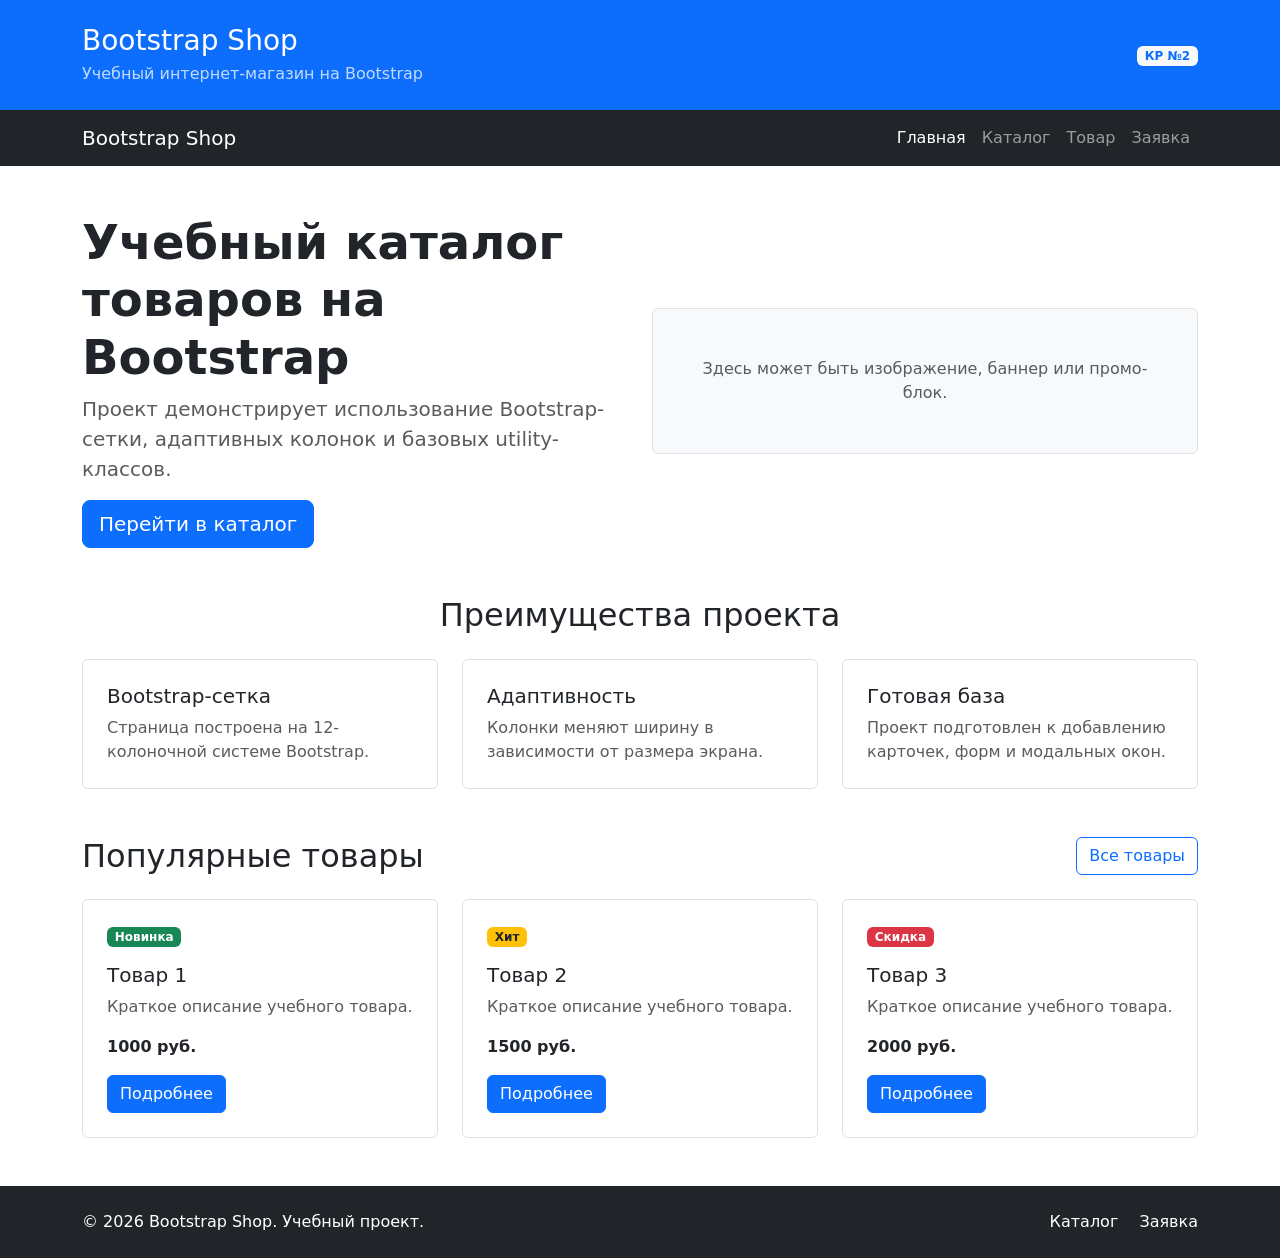
==== index.html @ c0514791 "feat: create Bootstrap grid homepage" ====
<!DOCTYPE html>
<html lang="ru">
<head>
  <meta charset="UTF-8">
  <meta name="viewport" content="width=device-width, initial-scale=1.0">
  <title>Главная — Bootstrap Shop</title>
  <link href="https://cdn.jsdelivr.net/npm/bootstrap@5.3.3/dist/css/bootstrap.min.css" rel="stylesheet">
  <link rel="stylesheet" href="css/custom.css">
</head>
<body>
  <header class="bg-primary text-white py-4">
    <div class="container">
      <div class="row align-items-center">
        <div class="col-12 col-md-8">
          <h1 class="h3 mb-1">Bootstrap Shop</h1>
          <p class="mb-0 opacity-75">Учебный интернет-магазин на Bootstrap</p>
        </div>
        <div class="col-12 col-md-4 text-md-end mt-3 mt-md-0">
          <span class="badge bg-light text-primary">КР №2</span>
        </div>
      </div>
    </div>
  </header>

  <nav class="navbar navbar-expand-lg navbar-dark bg-dark">
    <div class="container">
      <a class="navbar-brand" href="index.html">Bootstrap Shop</a>
      <button class="navbar-toggler" type="button" data-bs-toggle="collapse" data-bs-target="#mainNavbar" aria-controls="mainNavbar" aria-expanded="false" aria-label="Переключить навигацию">
        <span class="navbar-toggler-icon"></span>
      </button>
      <div class="collapse navbar-collapse" id="mainNavbar">
        <ul class="navbar-nav ms-auto">
          <li class="nav-item">
            <a class="nav-link active" aria-current="page" href="index.html">Главная</a>
          </li>
          <li class="nav-item">
            <a class="nav-link" href="catalog.html">Каталог</a>
          </li>
          <li class="nav-item">
            <a class="nav-link" href="product.html">Товар</a>
          </li>
          <li class="nav-item">
            <a class="nav-link" href="order.html">Заявка</a>
          </li>
        </ul>
      </div>
    </div>
  </nav>

  <main>
    <section class="container my-5">
      <div class="row align-items-center g-4">
        <div class="col-12 col-lg-6">
          <h2 class="display-5 fw-bold">Учебный каталог товаров на Bootstrap</h2>
          <p class="lead text-muted">
            Проект демонстрирует использование Bootstrap-сетки,
            адаптивных колонок и базовых utility-классов.
          </p>
          <a class="btn btn-primary btn-lg" href="catalog.html">Перейти в каталог</a>
        </div>
        <div class="col-12 col-lg-6">
          <div class="p-5 bg-light border rounded text-center">
            <p class="mb-0 text-muted">Здесь может быть изображение, баннер или промо-блок.</p>
          </div>
        </div>
      </div>
    </section>

    <section class="container my-5">
      <h2 class="text-center mb-4">Преимущества проекта</h2>
      <div class="row g-4">
        <div class="col-12 col-md-4">
          <div class="p-4 border rounded h-100 bg-white">
            <h3 class="h5">Bootstrap-сетка</h3>
            <p class="mb-0 text-muted">Страница построена на 12-колоночной системе Bootstrap.</p>
          </div>
        </div>
        <div class="col-12 col-md-4">
          <div class="p-4 border rounded h-100 bg-white">
            <h3 class="h5">Адаптивность</h3>
            <p class="mb-0 text-muted">Колонки меняют ширину в зависимости от размера экрана.</p>
          </div>
        </div>
        <div class="col-12 col-md-4">
          <div class="p-4 border rounded h-100 bg-white">
            <h3 class="h5">Готовая база</h3>
            <p class="mb-0 text-muted">Проект подготовлен к добавлению карточек, форм и модальных окон.</p>
          </div>
        </div>
      </div>
    </section>

    <section class="container my-5">
      <div class="d-flex justify-content-between align-items-center mb-4">
        <h2 class="mb-0">Популярные товары</h2>
        <a class="btn btn-outline-primary" href="catalog.html">Все товары</a>
      </div>
      <div class="row g-4">
        <div class="col-12 col-md-6 col-lg-4">
          <div class="border rounded h-100 p-4">
            <span class="badge bg-success mb-3">Новинка</span>
            <h3 class="h5">Товар 1</h3>
            <p class="text-muted">Краткое описание учебного товара.</p>
            <p class="fw-bold mb-3">1000 руб.</p>
            <a class="btn btn-primary" href="product.html">Подробнее</a>
          </div>
        </div>
        <div class="col-12 col-md-6 col-lg-4">
          <div class="border rounded h-100 p-4">
            <span class="badge bg-warning text-dark mb-3">Хит</span>
            <h3 class="h5">Товар 2</h3>
            <p class="text-muted">Краткое описание учебного товара.</p>
            <p class="fw-bold mb-3">1500 руб.</p>
            <a class="btn btn-primary" href="product.html">Подробнее</a>
          </div>
        </div>
        <div class="col-12 col-md-6 col-lg-4">
          <div class="border rounded h-100 p-4">
            <span class="badge bg-danger mb-3">Скидка</span>
            <h3 class="h5">Товар 3</h3>
            <p class="text-muted">Краткое описание учебного товара.</p>
            <p class="fw-bold mb-3">2000 руб.</p>
            <a class="btn btn-primary" href="product.html">Подробнее</a>
          </div>
        </div>
      </div>
    </section>
  </main>

  <footer class="bg-dark text-white py-4 mt-5">
    <div class="container">
      <div class="row align-items-center g-3">
        <div class="col-12 col-md-6">
          <p class="mb-0">&copy; 2026 Bootstrap Shop. Учебный проект.</p>
        </div>
        <div class="col-12 col-md-6 text-md-end">
          <a class="text-white text-decoration-none me-3" href="catalog.html">Каталог</a>
          <a class="text-white text-decoration-none" href="order.html">Заявка</a>
        </div>
      </div>
    </div>
  </footer>

  <script src="https://cdn.jsdelivr.net/npm/bootstrap@5.3.3/dist/js/bootstrap.bundle.min.js"></script>
</body>
</html>
---- css/custom.css ----
body {
  min-height: 100vh;
}

.placeholder-box {
  min-height: 240px;
}
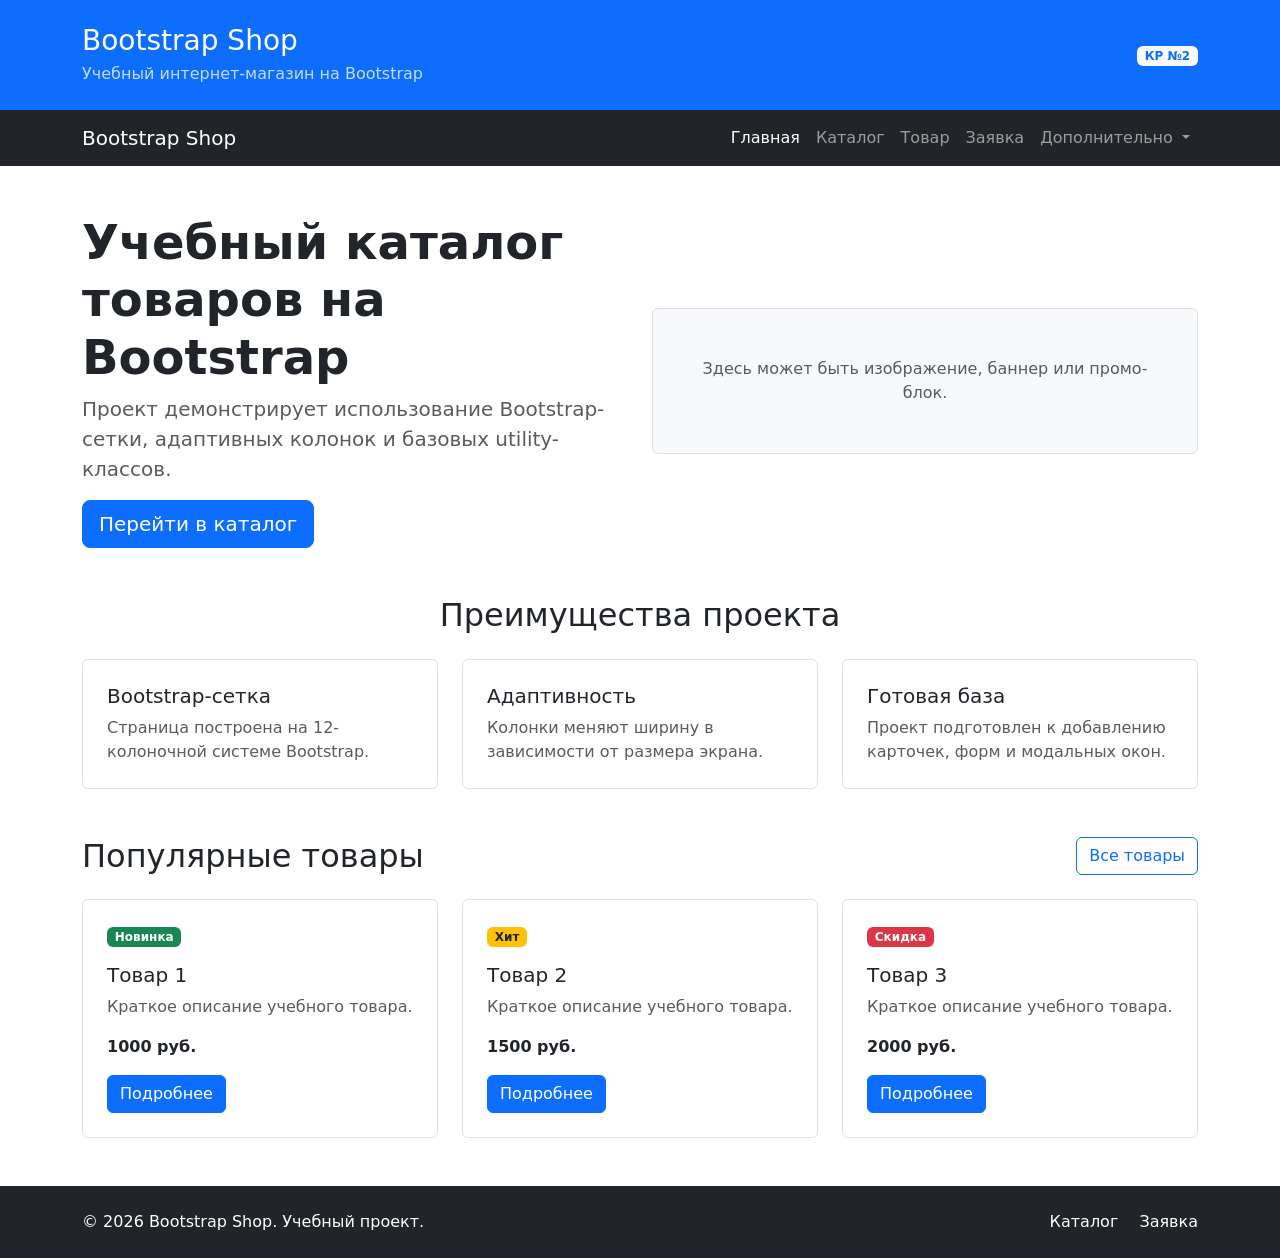
==== commit e456f812: "feat: add Bootstrap components pages" ====
--- a/index.html
+++ b/index.html
@@ -4,7 +4,7 @@
   <meta charset="UTF-8">
   <meta name="viewport" content="width=device-width, initial-scale=1.0">
   <title>Главная — Bootstrap Shop</title>
-  <link href="https://cdn.jsdelivr.net/npm/bootstrap@5.3.3/dist/css/bootstrap.min.css" rel="stylesheet">
+  <link href="https://cdn.jsdelivr.net/npm/bootstrap@5.3.8/dist/css/bootstrap.min.css" rel="stylesheet">
   <link rel="stylesheet" href="css/custom.css">
 </head>
 <body>
@@ -41,6 +41,16 @@
           </li>
           <li class="nav-item">
             <a class="nav-link" href="order.html">Заявка</a>
+          </li>
+          <li class="nav-item dropdown">
+            <a class="nav-link dropdown-toggle" href="#" role="button" data-bs-toggle="dropdown" aria-expanded="false">
+              Дополнительно
+            </a>
+            <ul class="dropdown-menu">
+              <li><a class="dropdown-item" href="catalog.html">Все товары</a></li>
+              <li><a class="dropdown-item" href="order.html">Оформить заявку</a></li>
+              <li><a class="dropdown-item" href="index.html#popular">Популярное</a></li>
+            </ul>
           </li>
         </ul>
       </div>
@@ -90,7 +100,7 @@
       </div>
     </section>
 
-    <section class="container my-5">
+    <section class="container my-5" id="popular">
       <div class="d-flex justify-content-between align-items-center mb-4">
         <h2 class="mb-0">Популярные товары</h2>
         <a class="btn btn-outline-primary" href="catalog.html">Все товары</a>
@@ -141,6 +151,6 @@
     </div>
   </footer>
 
-  <script src="https://cdn.jsdelivr.net/npm/bootstrap@5.3.3/dist/js/bootstrap.bundle.min.js"></script>
+  <script src="https://cdn.jsdelivr.net/npm/bootstrap@5.3.8/dist/js/bootstrap.bundle.min.js"></script>
 </body>
 </html>
--- a/css/custom.css
+++ b/css/custom.css
@@ -5,3 +5,12 @@
 .placeholder-box {
   min-height: 240px;
 }
+
+.placeholder-image {
+  min-height: 320px;
+}
+
+.card-img-top {
+  height: 180px;
+  object-fit: cover;
+}
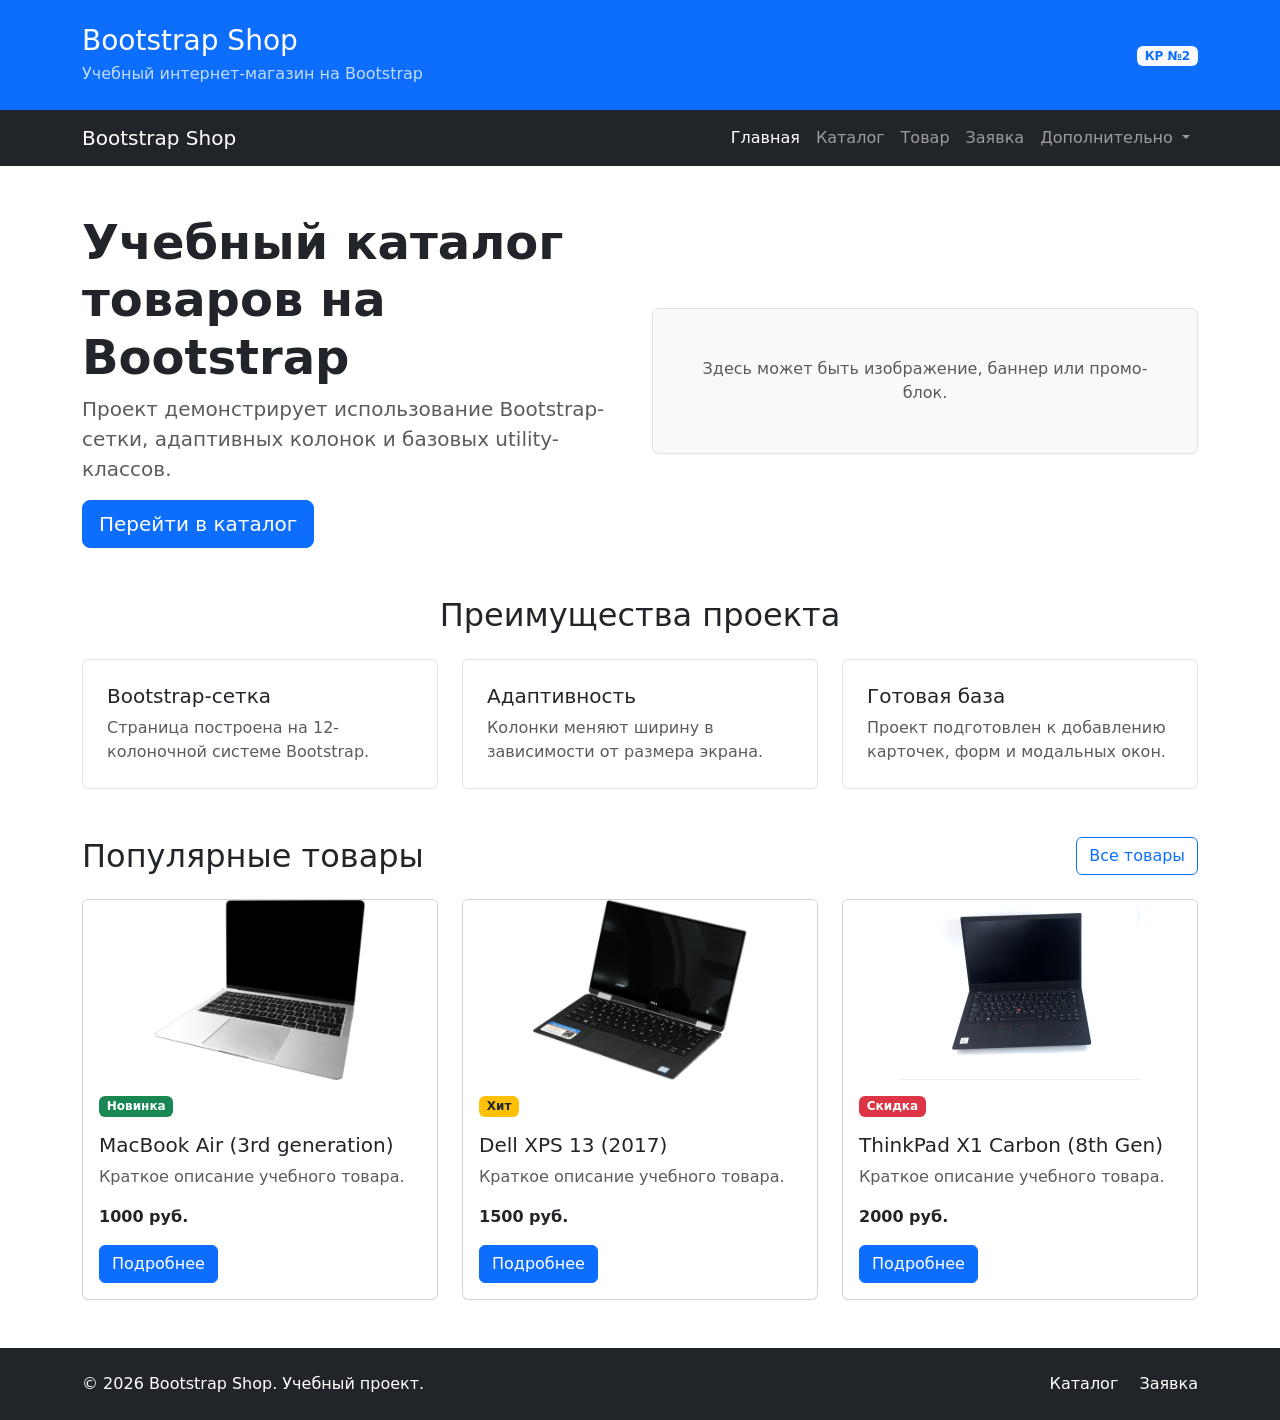
==== commit dc0eae38: "feat: внес доработки" ====
--- a/index.html
+++ b/index.html
@@ -107,30 +107,39 @@
       </div>
       <div class="row g-4">
         <div class="col-12 col-md-6 col-lg-4">
-          <div class="border rounded h-100 p-4">
-            <span class="badge bg-success mb-3">Новинка</span>
-            <h3 class="h5">Товар 1</h3>
-            <p class="text-muted">Краткое описание учебного товара.</p>
-            <p class="fw-bold mb-3">1000 руб.</p>
-            <a class="btn btn-primary" href="product.html">Подробнее</a>
+          <div class="card h-100">
+            <img src="images/macbook-air-3rd-gen.png" class="card-img-top" alt="MacBook Air третьего поколения">
+            <div class="card-body d-flex flex-column">
+              <span class="badge bg-success mb-3 align-self-start">Новинка</span>
+              <h3 class="h5">MacBook Air (3rd generation)</h3>
+              <p class="text-muted">Краткое описание учебного товара.</p>
+              <p class="fw-bold mb-3 mt-auto">1000 руб.</p>
+              <a class="btn btn-primary align-self-start" href="product.html">Подробнее</a>
+            </div>
           </div>
         </div>
         <div class="col-12 col-md-6 col-lg-4">
-          <div class="border rounded h-100 p-4">
-            <span class="badge bg-warning text-dark mb-3">Хит</span>
-            <h3 class="h5">Товар 2</h3>
-            <p class="text-muted">Краткое описание учебного товара.</p>
-            <p class="fw-bold mb-3">1500 руб.</p>
-            <a class="btn btn-primary" href="product.html">Подробнее</a>
+          <div class="card h-100">
+            <img src="images/dell-xps-13-2017.png" class="card-img-top" alt="Dell XPS 13 2017 года">
+            <div class="card-body d-flex flex-column">
+              <span class="badge bg-warning text-dark mb-3 align-self-start">Хит</span>
+              <h3 class="h5">Dell XPS 13 (2017)</h3>
+              <p class="text-muted">Краткое описание учебного товара.</p>
+              <p class="fw-bold mb-3 mt-auto">1500 руб.</p>
+              <a class="btn btn-primary align-self-start" href="product-2.html">Подробнее</a>
+            </div>
           </div>
         </div>
         <div class="col-12 col-md-6 col-lg-4">
-          <div class="border rounded h-100 p-4">
-            <span class="badge bg-danger mb-3">Скидка</span>
-            <h3 class="h5">Товар 3</h3>
-            <p class="text-muted">Краткое описание учебного товара.</p>
-            <p class="fw-bold mb-3">2000 руб.</p>
-            <a class="btn btn-primary" href="product.html">Подробнее</a>
+          <div class="card h-100">
+            <img src="images/thinkpad-x1-carbon-8th-gen.jpg" class="card-img-top" alt="Lenovo ThinkPad X1 Carbon 8-го поколения">
+            <div class="card-body d-flex flex-column">
+              <span class="badge bg-danger mb-3 align-self-start">Скидка</span>
+              <h3 class="h5">ThinkPad X1 Carbon (8th Gen)</h3>
+              <p class="text-muted">Краткое описание учебного товара.</p>
+              <p class="fw-bold mb-3 mt-auto">2000 руб.</p>
+              <a class="btn btn-primary align-self-start" href="product-3.html">Подробнее</a>
+            </div>
           </div>
         </div>
       </div>
--- a/css/custom.css
+++ b/css/custom.css
@@ -12,5 +12,11 @@
 
 .card-img-top {
   height: 180px;
-  object-fit: cover;
+  object-fit: contain;
+  background-color: #fff;
 }
+
+.product-image {
+  height: 320px;
+  object-fit: contain;
+}
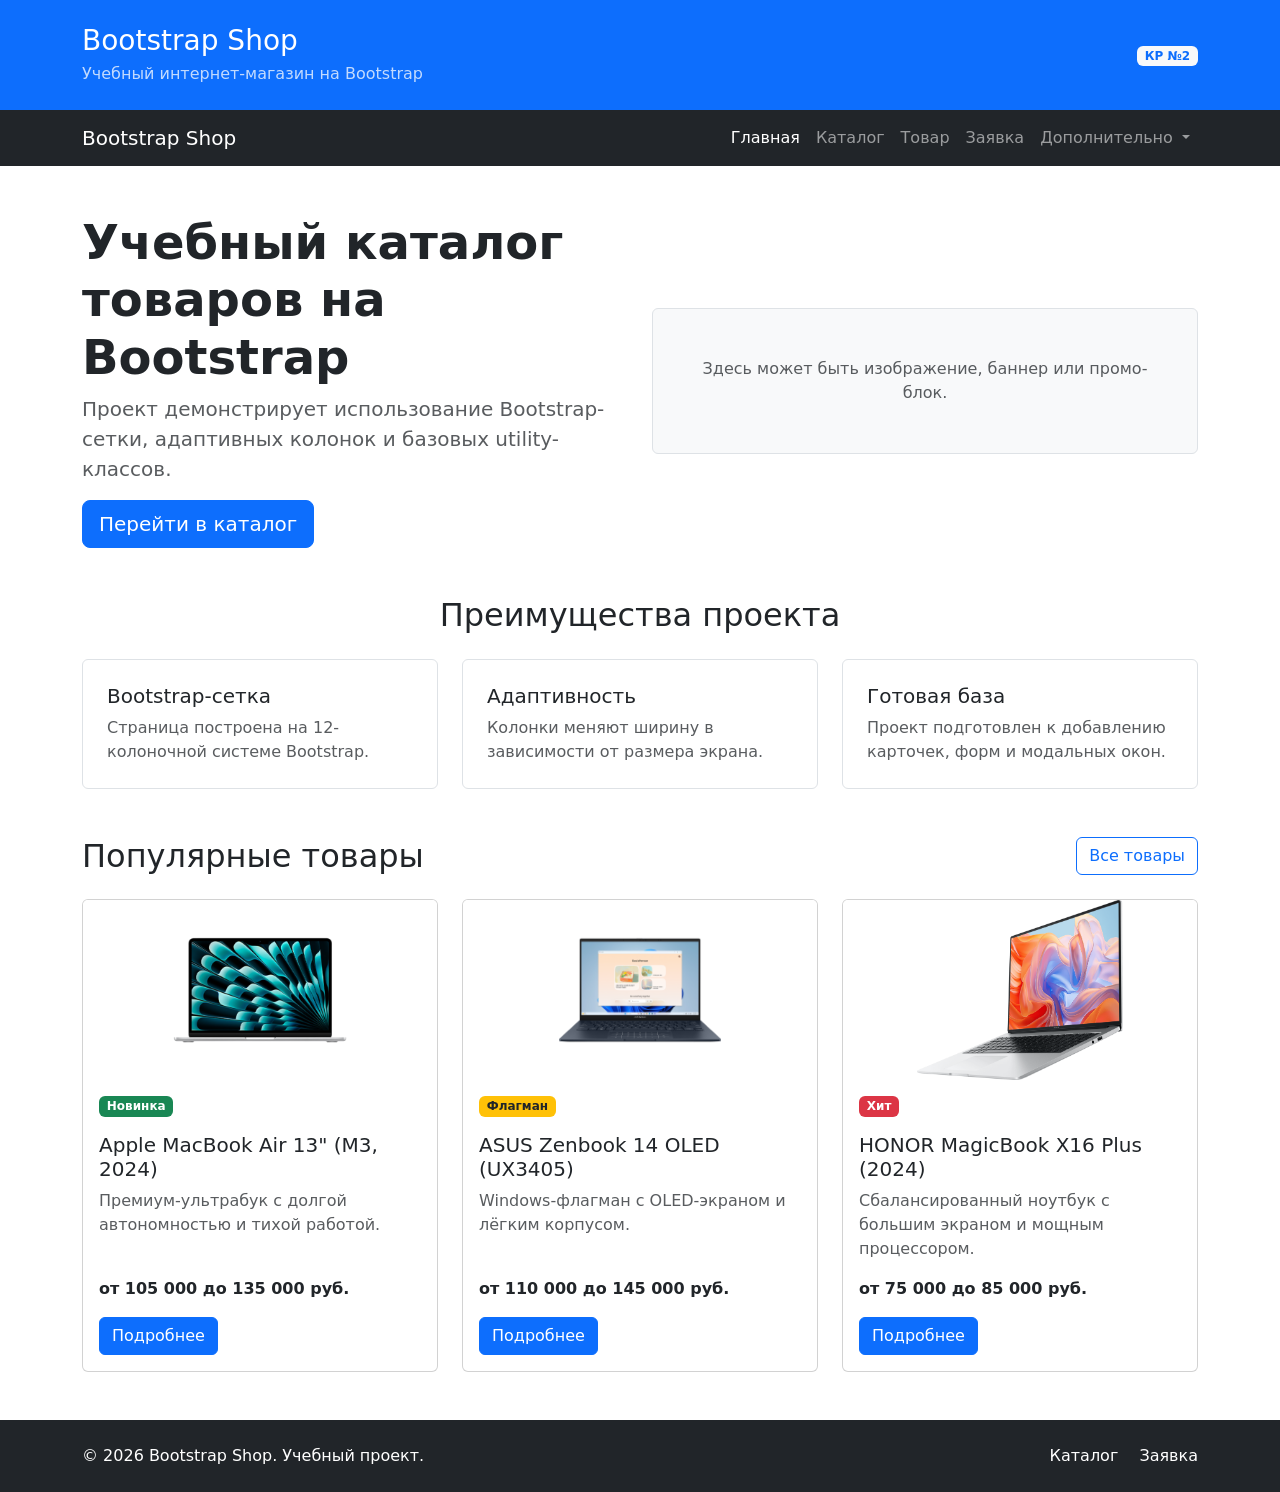
==== commit 75d99274: "fix: добавил больше характеристик в товаре" ====
--- a/index.html
+++ b/index.html
@@ -108,36 +108,36 @@
       <div class="row g-4">
         <div class="col-12 col-md-6 col-lg-4">
           <div class="card h-100">
-            <img src="images/macbook-air-3rd-gen.png" class="card-img-top" alt="MacBook Air третьего поколения">
+            <img src="images/macbook-air-m3-2024.png" class="card-img-top" alt="Apple MacBook Air 13 дюймов с чипом M3">
             <div class="card-body d-flex flex-column">
               <span class="badge bg-success mb-3 align-self-start">Новинка</span>
-              <h3 class="h5">MacBook Air (3rd generation)</h3>
-              <p class="text-muted">Краткое описание учебного товара.</p>
-              <p class="fw-bold mb-3 mt-auto">1000 руб.</p>
+              <h3 class="h5">Apple MacBook Air 13&quot; (M3, 2024)</h3>
+              <p class="text-muted">Премиум-ультрабук с долгой автономностью и тихой работой.</p>
+              <p class="fw-bold mb-3 mt-auto">от 105 000 до 135 000 руб.</p>
               <a class="btn btn-primary align-self-start" href="product.html">Подробнее</a>
             </div>
           </div>
         </div>
         <div class="col-12 col-md-6 col-lg-4">
           <div class="card h-100">
-            <img src="images/dell-xps-13-2017.png" class="card-img-top" alt="Dell XPS 13 2017 года">
+            <img src="images/asus-zenbook-14-ux3405.jpg" class="card-img-top" alt="ASUS Zenbook 14 OLED UX3405">
             <div class="card-body d-flex flex-column">
-              <span class="badge bg-warning text-dark mb-3 align-self-start">Хит</span>
-              <h3 class="h5">Dell XPS 13 (2017)</h3>
-              <p class="text-muted">Краткое описание учебного товара.</p>
-              <p class="fw-bold mb-3 mt-auto">1500 руб.</p>
+              <span class="badge bg-warning text-dark mb-3 align-self-start">Флагман</span>
+              <h3 class="h5">ASUS Zenbook 14 OLED (UX3405)</h3>
+              <p class="text-muted">Windows-флагман с OLED-экраном и лёгким корпусом.</p>
+              <p class="fw-bold mb-3 mt-auto">от 110 000 до 145 000 руб.</p>
               <a class="btn btn-primary align-self-start" href="product-2.html">Подробнее</a>
             </div>
           </div>
         </div>
         <div class="col-12 col-md-6 col-lg-4">
           <div class="card h-100">
-            <img src="images/thinkpad-x1-carbon-8th-gen.jpg" class="card-img-top" alt="Lenovo ThinkPad X1 Carbon 8-го поколения">
+            <img src="images/honor-magicbook-x16-plus.png" class="card-img-top" alt="HONOR MagicBook X16 Plus">
             <div class="card-body d-flex flex-column">
-              <span class="badge bg-danger mb-3 align-self-start">Скидка</span>
-              <h3 class="h5">ThinkPad X1 Carbon (8th Gen)</h3>
-              <p class="text-muted">Краткое описание учебного товара.</p>
-              <p class="fw-bold mb-3 mt-auto">2000 руб.</p>
+              <span class="badge bg-danger mb-3 align-self-start">Хит</span>
+              <h3 class="h5">HONOR MagicBook X16 Plus (2024)</h3>
+              <p class="text-muted">Сбалансированный ноутбук с большим экраном и мощным процессором.</p>
+              <p class="fw-bold mb-3 mt-auto">от 75 000 до 85 000 руб.</p>
               <a class="btn btn-primary align-self-start" href="product-3.html">Подробнее</a>
             </div>
           </div>
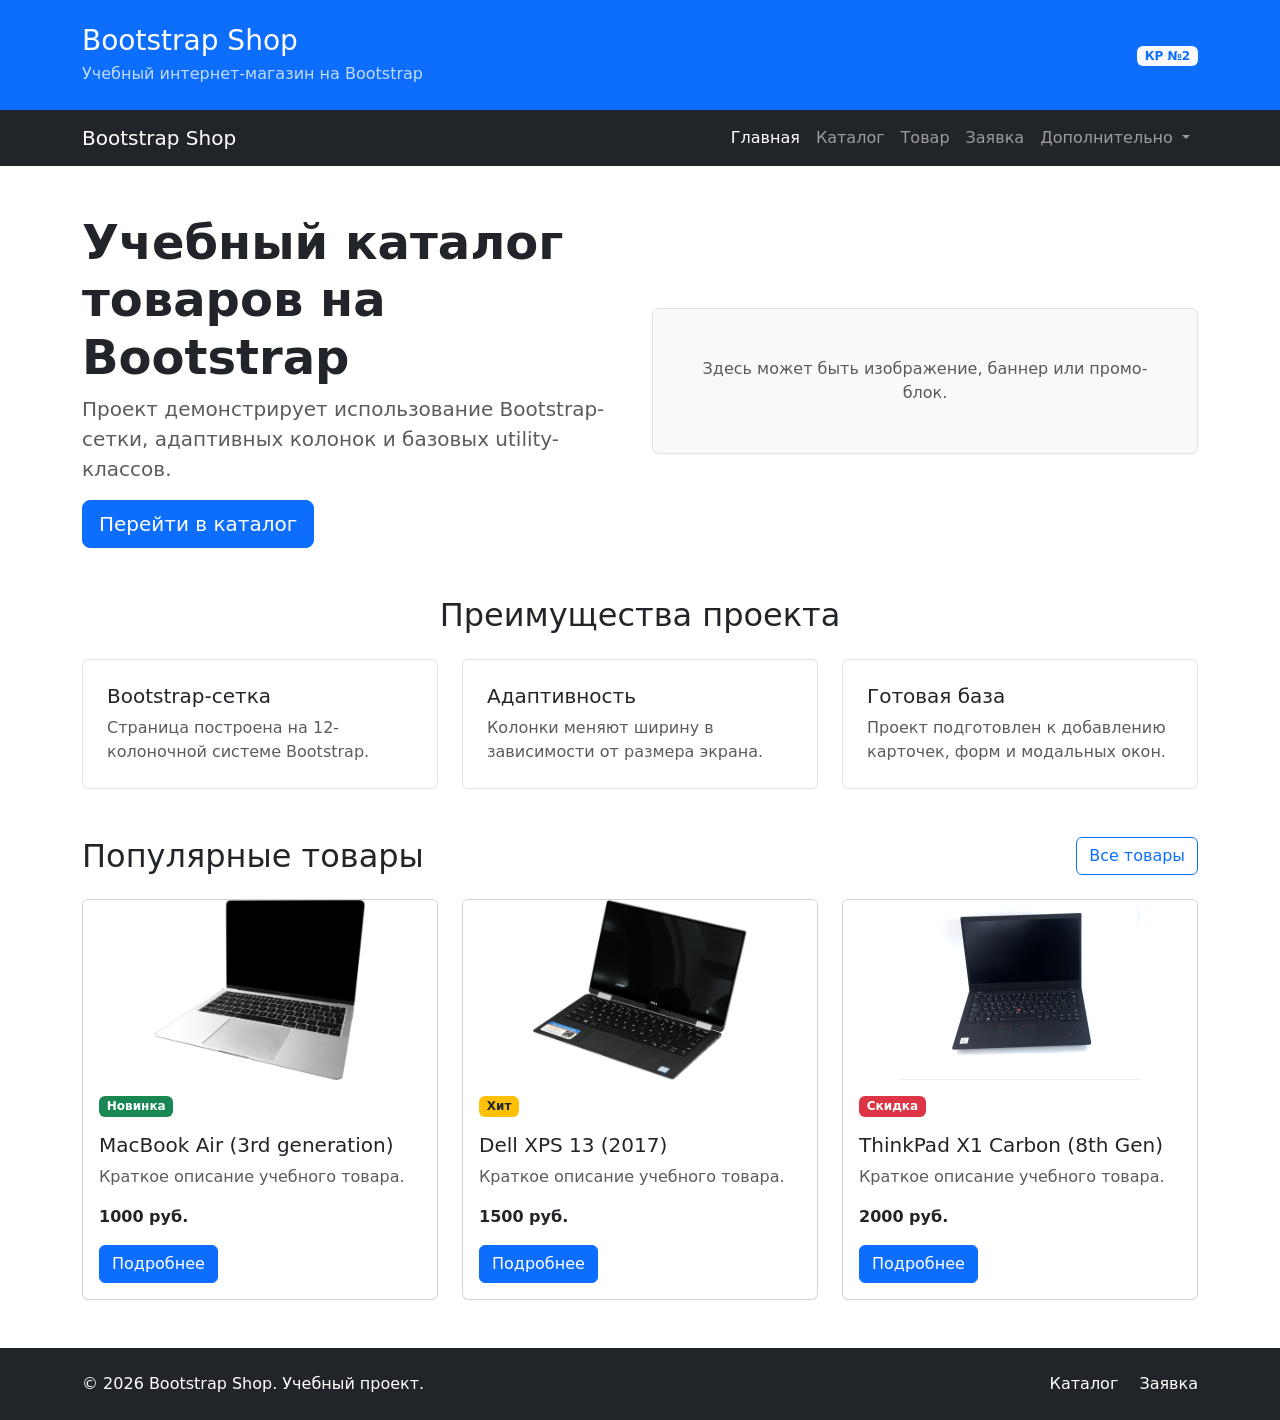
==== commit 08b5a448: "Revert "fix: добавил больше характеристик в товаре"" ====
--- a/index.html
+++ b/index.html
@@ -108,36 +108,36 @@
       <div class="row g-4">
         <div class="col-12 col-md-6 col-lg-4">
           <div class="card h-100">
-            <img src="images/macbook-air-m3-2024.png" class="card-img-top" alt="Apple MacBook Air 13 дюймов с чипом M3">
+            <img src="images/macbook-air-3rd-gen.png" class="card-img-top" alt="MacBook Air третьего поколения">
             <div class="card-body d-flex flex-column">
               <span class="badge bg-success mb-3 align-self-start">Новинка</span>
-              <h3 class="h5">Apple MacBook Air 13&quot; (M3, 2024)</h3>
-              <p class="text-muted">Премиум-ультрабук с долгой автономностью и тихой работой.</p>
-              <p class="fw-bold mb-3 mt-auto">от 105 000 до 135 000 руб.</p>
+              <h3 class="h5">MacBook Air (3rd generation)</h3>
+              <p class="text-muted">Краткое описание учебного товара.</p>
+              <p class="fw-bold mb-3 mt-auto">1000 руб.</p>
               <a class="btn btn-primary align-self-start" href="product.html">Подробнее</a>
             </div>
           </div>
         </div>
         <div class="col-12 col-md-6 col-lg-4">
           <div class="card h-100">
-            <img src="images/asus-zenbook-14-ux3405.jpg" class="card-img-top" alt="ASUS Zenbook 14 OLED UX3405">
+            <img src="images/dell-xps-13-2017.png" class="card-img-top" alt="Dell XPS 13 2017 года">
             <div class="card-body d-flex flex-column">
-              <span class="badge bg-warning text-dark mb-3 align-self-start">Флагман</span>
-              <h3 class="h5">ASUS Zenbook 14 OLED (UX3405)</h3>
-              <p class="text-muted">Windows-флагман с OLED-экраном и лёгким корпусом.</p>
-              <p class="fw-bold mb-3 mt-auto">от 110 000 до 145 000 руб.</p>
+              <span class="badge bg-warning text-dark mb-3 align-self-start">Хит</span>
+              <h3 class="h5">Dell XPS 13 (2017)</h3>
+              <p class="text-muted">Краткое описание учебного товара.</p>
+              <p class="fw-bold mb-3 mt-auto">1500 руб.</p>
               <a class="btn btn-primary align-self-start" href="product-2.html">Подробнее</a>
             </div>
           </div>
         </div>
         <div class="col-12 col-md-6 col-lg-4">
           <div class="card h-100">
-            <img src="images/honor-magicbook-x16-plus.png" class="card-img-top" alt="HONOR MagicBook X16 Plus">
+            <img src="images/thinkpad-x1-carbon-8th-gen.jpg" class="card-img-top" alt="Lenovo ThinkPad X1 Carbon 8-го поколения">
             <div class="card-body d-flex flex-column">
-              <span class="badge bg-danger mb-3 align-self-start">Хит</span>
-              <h3 class="h5">HONOR MagicBook X16 Plus (2024)</h3>
-              <p class="text-muted">Сбалансированный ноутбук с большим экраном и мощным процессором.</p>
-              <p class="fw-bold mb-3 mt-auto">от 75 000 до 85 000 руб.</p>
+              <span class="badge bg-danger mb-3 align-self-start">Скидка</span>
+              <h3 class="h5">ThinkPad X1 Carbon (8th Gen)</h3>
+              <p class="text-muted">Краткое описание учебного товара.</p>
+              <p class="fw-bold mb-3 mt-auto">2000 руб.</p>
               <a class="btn btn-primary align-self-start" href="product-3.html">Подробнее</a>
             </div>
           </div>
